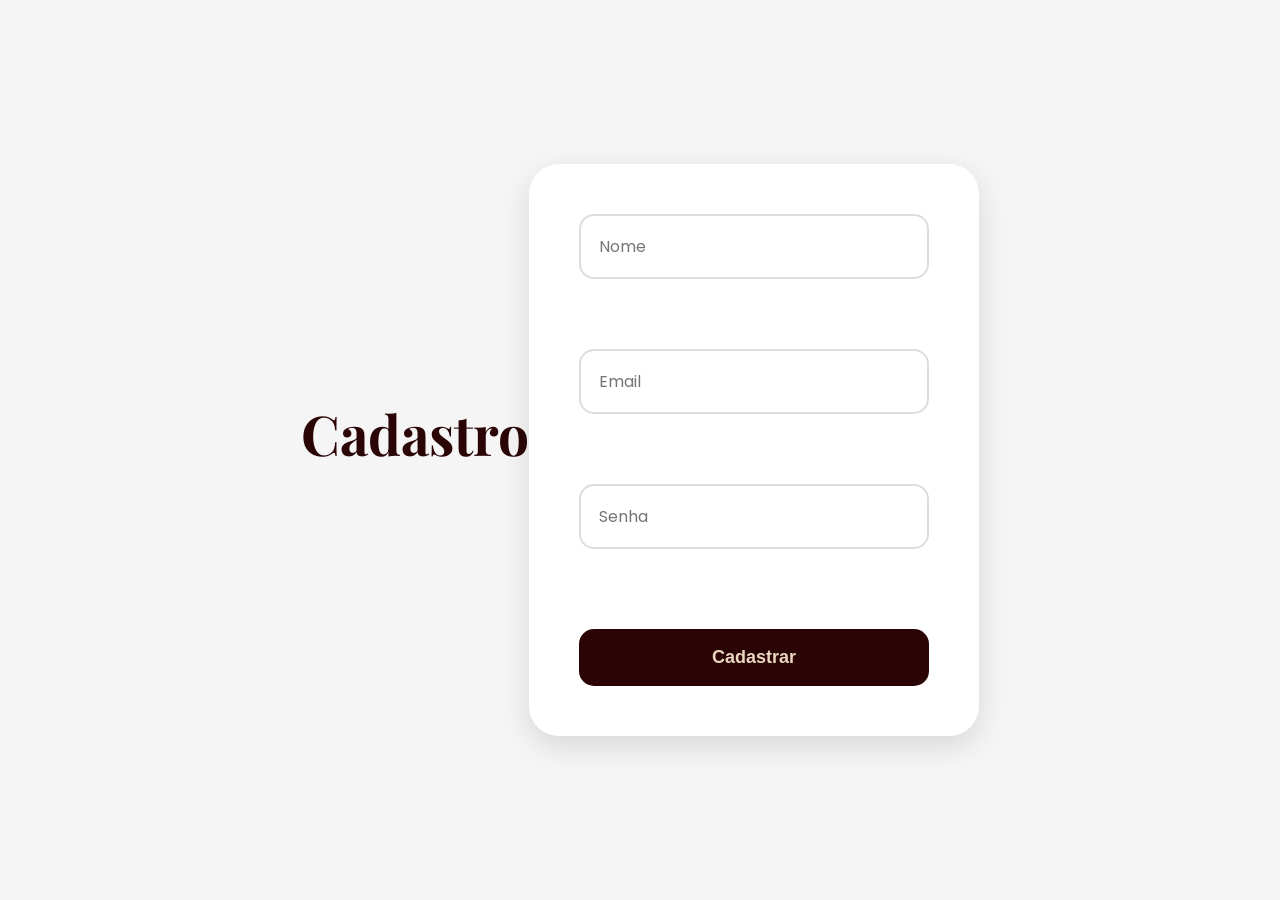
==== cadastro-cliente.html @ a3079112 "atualizações e adicionei a conexão entre paginas" ====
<!DOCTYPE html>
<html lang="pt-br">

<head>
<meta charset="UTF-8">
<title>Cadastro</title>

<link rel="stylesheet" href="cadastro-cliente.css">

</head>

<body>

<h1>Cadastro</h1>

<form action="cadastro.php" method="POST">

<input type="text"
name="nome"
placeholder="Nome"
required>

<br><br>

<input type="email"
name="email"
placeholder="Email"
required>

<br><br>

<input type="password"
name="senha"
placeholder="Senha"
required>

<br><br>

<button type="submit">
Cadastrar
</button>

</form>

</body>
</html>
---- cadastro-cliente.css ----
@import url('https://fonts.googleapis.com/css2?family=Playfair+Display:wght@600;700&family=Poppins:wght@300;400;500;600&display=swap');

*{
margin:0;
padding:0;
box-sizing:border-box;
}

:root{
--vinho:#2B0505;
--bege:#EAD7C0;
}

body{

background:#f5f5f5;

font-family:'Poppins', sans-serif;

min-height:100vh;

display:flex;
justify-content:center;
align-items:center;

padding:20px;

}

form{

background:white;

padding:50px;

border-radius:30px;

box-shadow:0 10px 30px rgba(0,0,0,0.12);

width:100%;
max-width:450px;

display:flex;
flex-direction:column;

}

h1{

font-family:'Playfair Display', serif;

font-size:55px;

color:var(--vinho);

text-align:center;

margin-bottom:35px;

}

input{

width:100%;

padding:18px;

border:2px solid #ddd;

border-radius:15px;

font-size:16px;

font-family:'Poppins', sans-serif;

margin-bottom:20px;

transition:0.3s;

}

input:focus{

outline:none;

border-color:var(--vinho);

}

button{

background:var(--vinho);

color:var(--bege);

border:none;

padding:18px;

border-radius:15px;

font-size:18px;

font-weight:600;

cursor:pointer;

transition:0.3s;

margin-top:10px;

}

button:hover{

transform:translateY(-3px);

opacity:0.95;

}
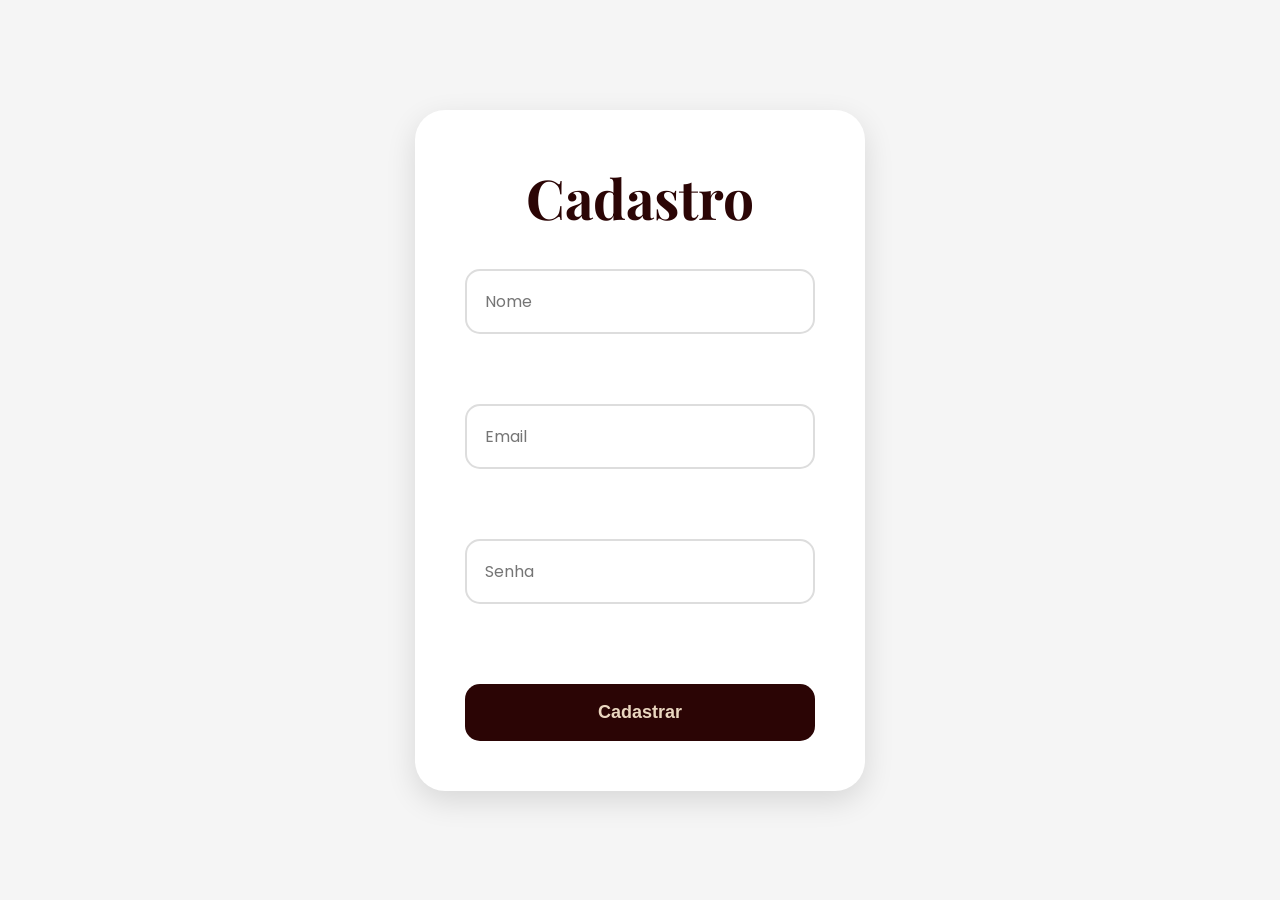
==== commit eb930735: "adicionei o css das paginas de login e cadastro do cliente" ====
--- a/cadastro-cliente.html
+++ b/cadastro-cliente.html
@@ -11,9 +11,9 @@
 
 <body>
 
-<h1>Cadastro</h1>
 
 <form action="cadastro.php" method="POST">
+<h1>Cadastro</h1>
 
 <input type="text"
 name="nome"
